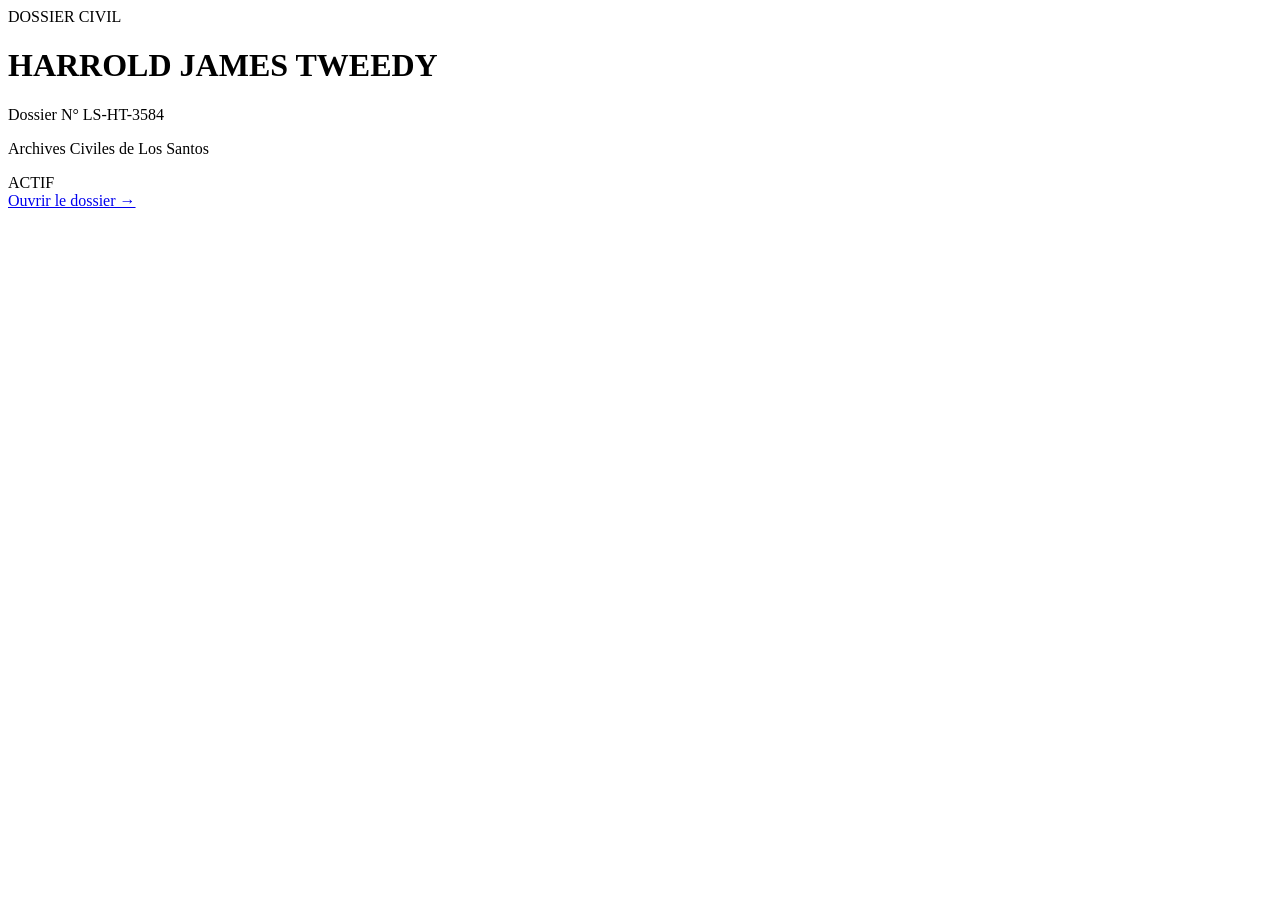
==== dossier/page1.html @ fbf5ff9e "Create page1.html" ====
<!DOCTYPE html>
<html lang="fr">
<head>
    <meta charset="UTF-8">
    <title>Dossier Tweedy - Couverture</title>
    <link rel="stylesheet" href="../css/dossier.css">
</head>
<body>

<div class="dossier">

    <div class="stamp">
        DOSSIER CIVIL
    </div>

    <h1>HARROLD JAMES TWEEDY</h1>

    <p>Dossier N° LS-HT-3584</p>

    <p>Archives Civiles de Los Santos</p>

    <div class="status">
        ACTIF
    </div>

    <a href="page2.html" class="btn">
        Ouvrir le dossier →
    </a>

</div>

</body>
</html>
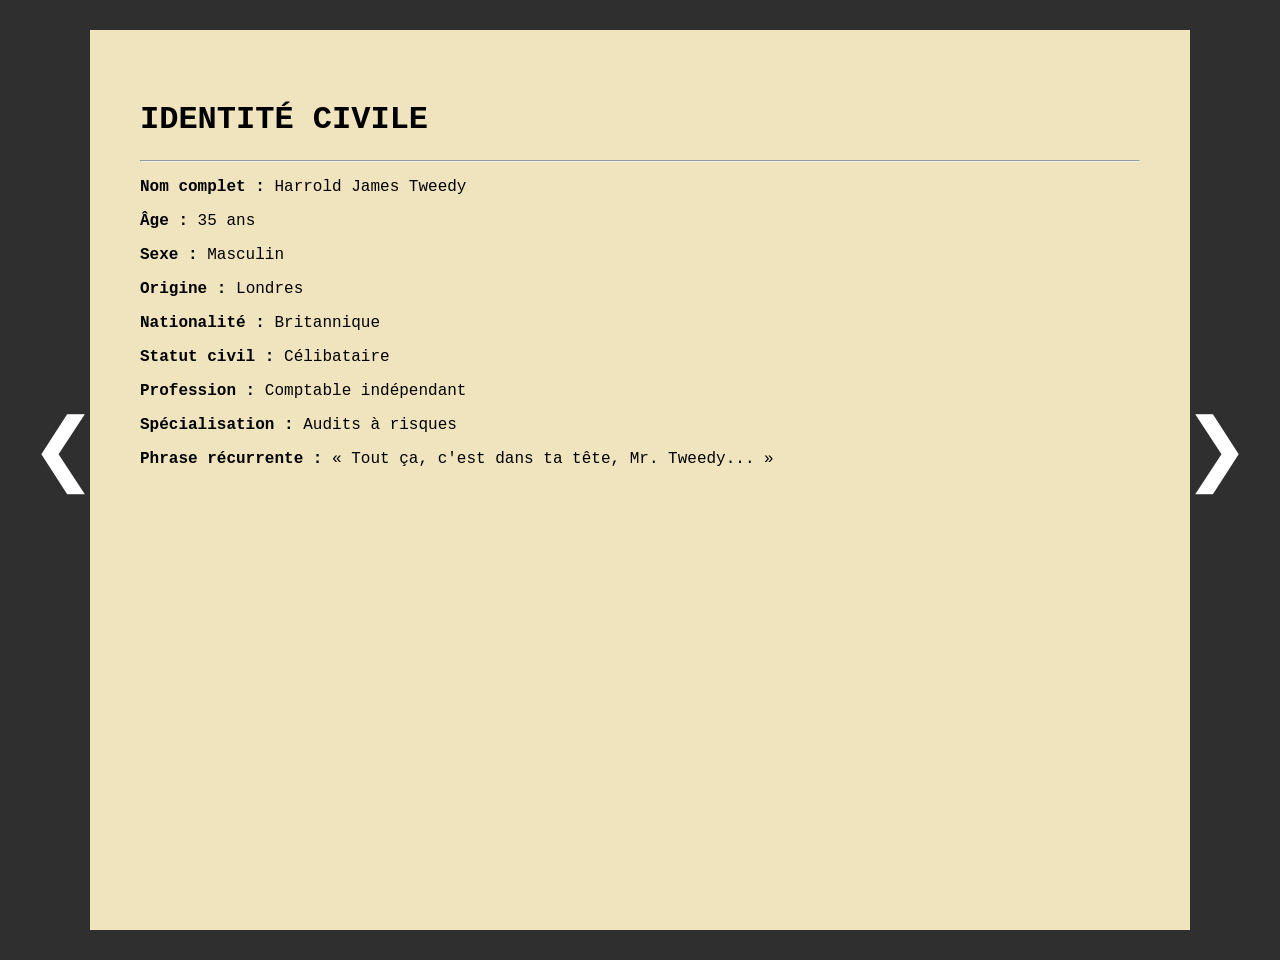
==== commit 87779347: "Update page1.html" ====
--- a/dossier/page1.html
+++ b/dossier/page1.html
@@ -1,31 +1,71 @@
 <!DOCTYPE html>
 <html lang="fr">
 <head>
-    <meta charset="UTF-8">
-    <title>Dossier Tweedy - Couverture</title>
-    <link rel="stylesheet" href="../css/dossier.css">
+<meta charset="UTF-8">
+<title>Page 1</title>
+
+<style>
+
+body{
+background:#2f2f2f;
+font-family:"Courier New", monospace;
+}
+
+.page{
+width:1000px;
+margin:30px auto;
+background:#efe4be;
+padding:50px;
+min-height:800px;
+}
+
+.arrow{
+position:fixed;
+top:50%;
+font-size:80px;
+color:white;
+text-decoration:none;
+transform:translateY(-50%);
+}
+
+.left{
+left:30px;
+}
+
+.right{
+right:30px;
+}
+
+</style>
 </head>
 <body>
 
-<div class="dossier">
+<a href="../index.html" class="arrow left">❮</a>
+<a href="page2.html" class="arrow right">❯</a>
 
-    <div class="stamp">
-        DOSSIER CIVIL
-    </div>
+<div class="page">
 
-    <h1>HARROLD JAMES TWEEDY</h1>
+<h1>IDENTITÉ CIVILE</h1>
 
-    <p>Dossier N° LS-HT-3584</p>
+<hr>
 
-    <p>Archives Civiles de Los Santos</p>
+<p><b>Nom complet :</b> Harrold James Tweedy</p>
 
-    <div class="status">
-        ACTIF
-    </div>
+<p><b>Âge :</b> 35 ans</p>
 
-    <a href="page2.html" class="btn">
-        Ouvrir le dossier →
-    </a>
+<p><b>Sexe :</b> Masculin</p>
+
+<p><b>Origine :</b> Londres</p>
+
+<p><b>Nationalité :</b> Britannique</p>
+
+<p><b>Statut civil :</b> Célibataire</p>
+
+<p><b>Profession :</b> Comptable indépendant</p>
+
+<p><b>Spécialisation :</b> Audits à risques</p>
+
+<p><b>Phrase récurrente :</b> « Tout ça, c'est dans ta tête, Mr. Tweedy... »</p>
 
 </div>
 
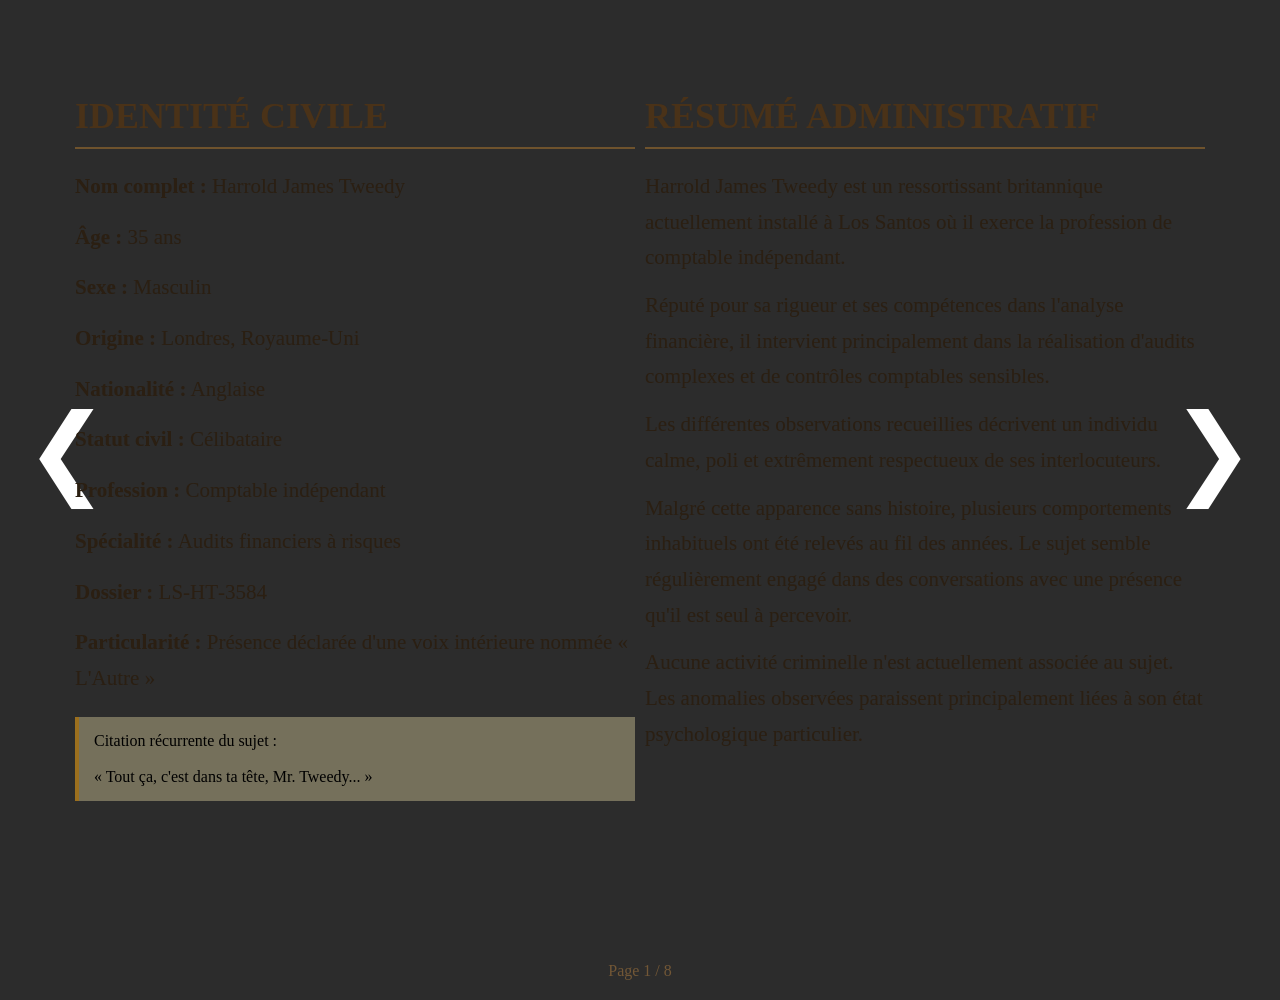
==== commit b9e7e2f1: "Update page1.html" ====
--- a/dossier/page1.html
+++ b/dossier/page1.html
@@ -2,38 +2,165 @@
 <html lang="fr">
 <head>
 <meta charset="UTF-8">
-<title>Page 1</title>
+<meta name="viewport" content="width=device-width, initial-scale=1.0">
+<title>Harrold James Tweedy - Dossier Civil</title>
 
 <style>
 
+*{
+    margin:0;
+    padding:0;
+    box-sizing:border-box;
+}
+
 body{
-background:#2f2f2f;
-font-family:"Courier New", monospace;
-}
-
-.page{
-width:1000px;
-margin:30px auto;
-background:#efe4be;
-padding:50px;
-min-height:800px;
+    background:#2c2c2c;
+    font-family:"Times New Roman", serif;
+    min-height:100vh;
+    display:flex;
+    justify-content:center;
+    align-items:center;
+}
+
+.book{
+
+    width:1450px;
+    height:1000px;
+
+    position:relative;
+
+    background:url("../images/pages-ouvertes.png");
+    background-size:100% 100%;
+    background-repeat:no-repeat;
+    background-position:center;
+
+}
+
+.left-page{
+
+    position:absolute;
+
+    left:75px;
+    top:95px;
+
+    width:560px;
+    height:820px;
+
+}
+
+.right-page{
+
+    position:absolute;
+
+    right:75px;
+    top:95px;
+
+    width:560px;
+    height:820px;
+
+}
+
+h1{
+
+    color:#4a3218;
+
+    border-bottom:2px solid #6f532d;
+
+    padding-bottom:10px;
+
+    margin-bottom:20px;
+
+    font-size:36px;
+
+}
+
+h2{
+
+    color:#573b1d;
+
+    margin-top:20px;
+    margin-bottom:10px;
+
+}
+
+p{
+
+    color:#2b1f12;
+
+    font-size:21px;
+
+    line-height:1.7;
+
+    margin-bottom:12px;
+
+}
+
+.info{
+
+    margin-bottom:15px;
+
 }
 
 .arrow{
-position:fixed;
-top:50%;
-font-size:80px;
-color:white;
-text-decoration:none;
-transform:translateY(-50%);
+
+    position:fixed;
+
+    top:50%;
+
+    transform:translateY(-50%);
+
+    text-decoration:none;
+
+    color:white;
+
+    font-size:100px;
+
+    transition:.2s;
+
+}
+
+.arrow:hover{
+
+    transform:translateY(-50%) scale(1.1);
+
 }
 
 .left{
-left:30px;
+
+    left:25px;
+
 }
 
 .right{
-right:30px;
+
+    right:25px;
+
+}
+
+.note{
+
+    margin-top:20px;
+
+    background:rgba(255,240,180,.35);
+
+    border-left:4px solid #9b6f1e;
+
+    padding:15px;
+
+}
+
+.page-number{
+
+    position:absolute;
+
+    bottom:20px;
+
+    left:50%;
+
+    transform:translateX(-50%);
+
+    color:#725736;
+
 }
 
 </style>
@@ -41,33 +168,99 @@
 <body>
 
 <a href="../index.html" class="arrow left">❮</a>
+
+<div class="book">
+
+    <div class="left-page">
+
+        <h1>IDENTITÉ CIVILE</h1>
+
+        <p class="info"><strong>Nom complet :</strong> Harrold James Tweedy</p>
+
+        <p class="info"><strong>Âge :</strong> 35 ans</p>
+
+        <p class="info"><strong>Sexe :</strong> Masculin</p>
+
+        <p class="info"><strong>Origine :</strong> Londres, Royaume‑Uni</p>
+
+        <p class="info"><strong>Nationalité :</strong> Anglaise</p>
+
+        <p class="info"><strong>Statut civil :</strong> Célibataire</p>
+
+        <p class="info"><strong>Profession :</strong> Comptable indépendant</p>
+
+        <p class="info"><strong>Spécialité :</strong> Audits financiers à risques</p>
+
+        <p class="info"><strong>Dossier :</strong> LS‑HT‑3584</p>
+
+        <p class="info"><strong>Particularité :</strong> Présence déclarée d'une voix intérieure nommée « L'Autre »</p>
+
+        <div class="note">
+
+            Citation récurrente du sujet :
+
+            <br><br>
+
+            « Tout ça, c'est dans ta tête,
+            Mr. Tweedy... »
+
+        </div>
+
+    </div>
+
+    <div class="right-page">
+
+        <h1>RÉSUMÉ ADMINISTRATIF</h1>
+
+        <p>
+
+            Harrold James Tweedy est un ressortissant britannique
+            actuellement installé à Los Santos où il exerce la profession
+            de comptable indépendant.
+
+        </p>
+
+        <p>
+
+            Réputé pour sa rigueur et ses compétences dans l'analyse
+            financière, il intervient principalement dans la réalisation
+            d'audits complexes et de contrôles comptables sensibles.
+
+        </p>
+
+        <p>
+
+            Les différentes observations recueillies décrivent un individu
+            calme, poli et extrêmement respectueux de ses interlocuteurs.
+
+        </p>
+
+        <p>
+
+            Malgré cette apparence sans histoire, plusieurs comportements
+            inhabituels ont été relevés au fil des années. Le sujet semble
+            régulièrement engagé dans des conversations avec une présence
+            qu'il est seul à percevoir.
+
+        </p>
+
+        <p>
+
+            Aucune activité criminelle n'est actuellement associée au sujet.
+            Les anomalies observées paraissent principalement liées à son
+            état psychologique particulier.
+
+        </p>
+
+    </div>
+
+    <div class="page-number">
+        Page 1 / 8
+    </div>
+
+</div>
+
 <a href="page2.html" class="arrow right">❯</a>
-
-<div class="page">
-
-<h1>IDENTITÉ CIVILE</h1>
-
-<hr>
-
-<p><b>Nom complet :</b> Harrold James Tweedy</p>
-
-<p><b>Âge :</b> 35 ans</p>
-
-<p><b>Sexe :</b> Masculin</p>
-
-<p><b>Origine :</b> Londres</p>
-
-<p><b>Nationalité :</b> Britannique</p>
-
-<p><b>Statut civil :</b> Célibataire</p>
-
-<p><b>Profession :</b> Comptable indépendant</p>
-
-<p><b>Spécialisation :</b> Audits à risques</p>
-
-<p><b>Phrase récurrente :</b> « Tout ça, c'est dans ta tête, Mr. Tweedy... »</p>
-
-</div>
 
 </body>
 </html>
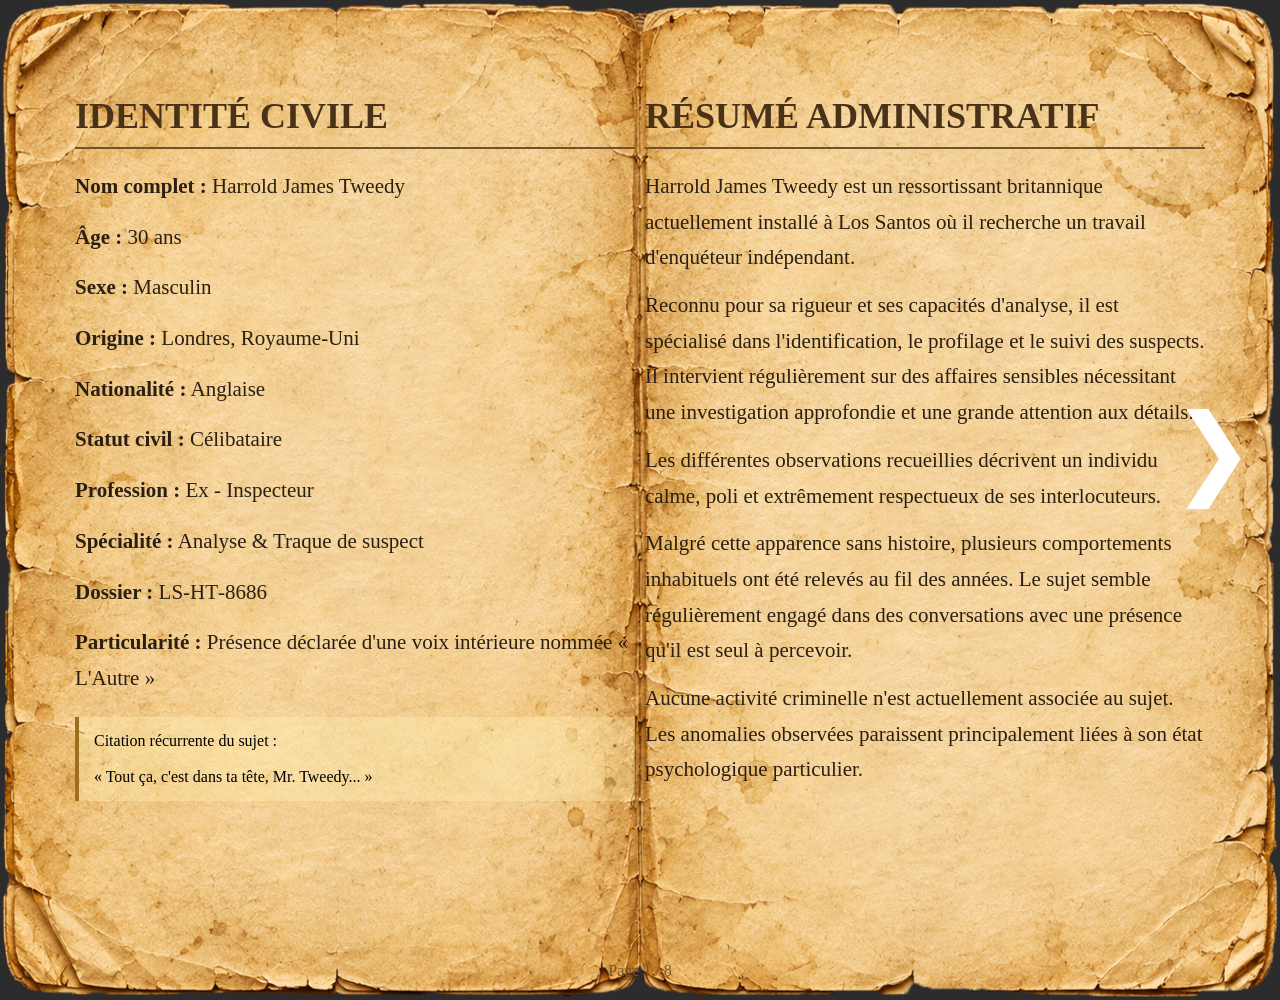
==== commit 34713622: "Update page1.html" ====
--- a/dossier/page1.html
+++ b/dossier/page1.html
@@ -177,7 +177,7 @@
 
         <p class="info"><strong>Nom complet :</strong> Harrold James Tweedy</p>
 
-        <p class="info"><strong>Âge :</strong> 35 ans</p>
+        <p class="info"><strong>Âge :</strong> 30 ans</p>
 
         <p class="info"><strong>Sexe :</strong> Masculin</p>
 
@@ -187,11 +187,11 @@
 
         <p class="info"><strong>Statut civil :</strong> Célibataire</p>
 
-        <p class="info"><strong>Profession :</strong> Comptable indépendant</p>
-
-        <p class="info"><strong>Spécialité :</strong> Audits financiers à risques</p>
-
-        <p class="info"><strong>Dossier :</strong> LS‑HT‑3584</p>
+        <p class="info"><strong>Profession :</strong> Ex - Inspecteur</p>
+
+        <p class="info"><strong>Spécialité :</strong> Analyse & Traque de suspect</p>
+
+        <p class="info"><strong>Dossier :</strong> LS‑HT‑8686</p>
 
         <p class="info"><strong>Particularité :</strong> Présence déclarée d'une voix intérieure nommée « L'Autre »</p>
 
@@ -215,16 +215,16 @@
         <p>
 
             Harrold James Tweedy est un ressortissant britannique
-            actuellement installé à Los Santos où il exerce la profession
-            de comptable indépendant.
-
-        </p>
-
-        <p>
-
-            Réputé pour sa rigueur et ses compétences dans l'analyse
-            financière, il intervient principalement dans la réalisation
-            d'audits complexes et de contrôles comptables sensibles.
+            actuellement installé à Los Santos où il recherche un travail d'enquéteur indépendant.
+
+        </p>
+
+        <p>
+
+            Reconnu pour sa rigueur et ses capacités d'analyse, il est spécialisé
+            dans l'identification, le profilage et le suivi des suspects.
+            Il intervient régulièrement sur des affaires sensibles nécessitant une
+            investigation approfondie et une grande attention aux détails.
 
         </p>
 
